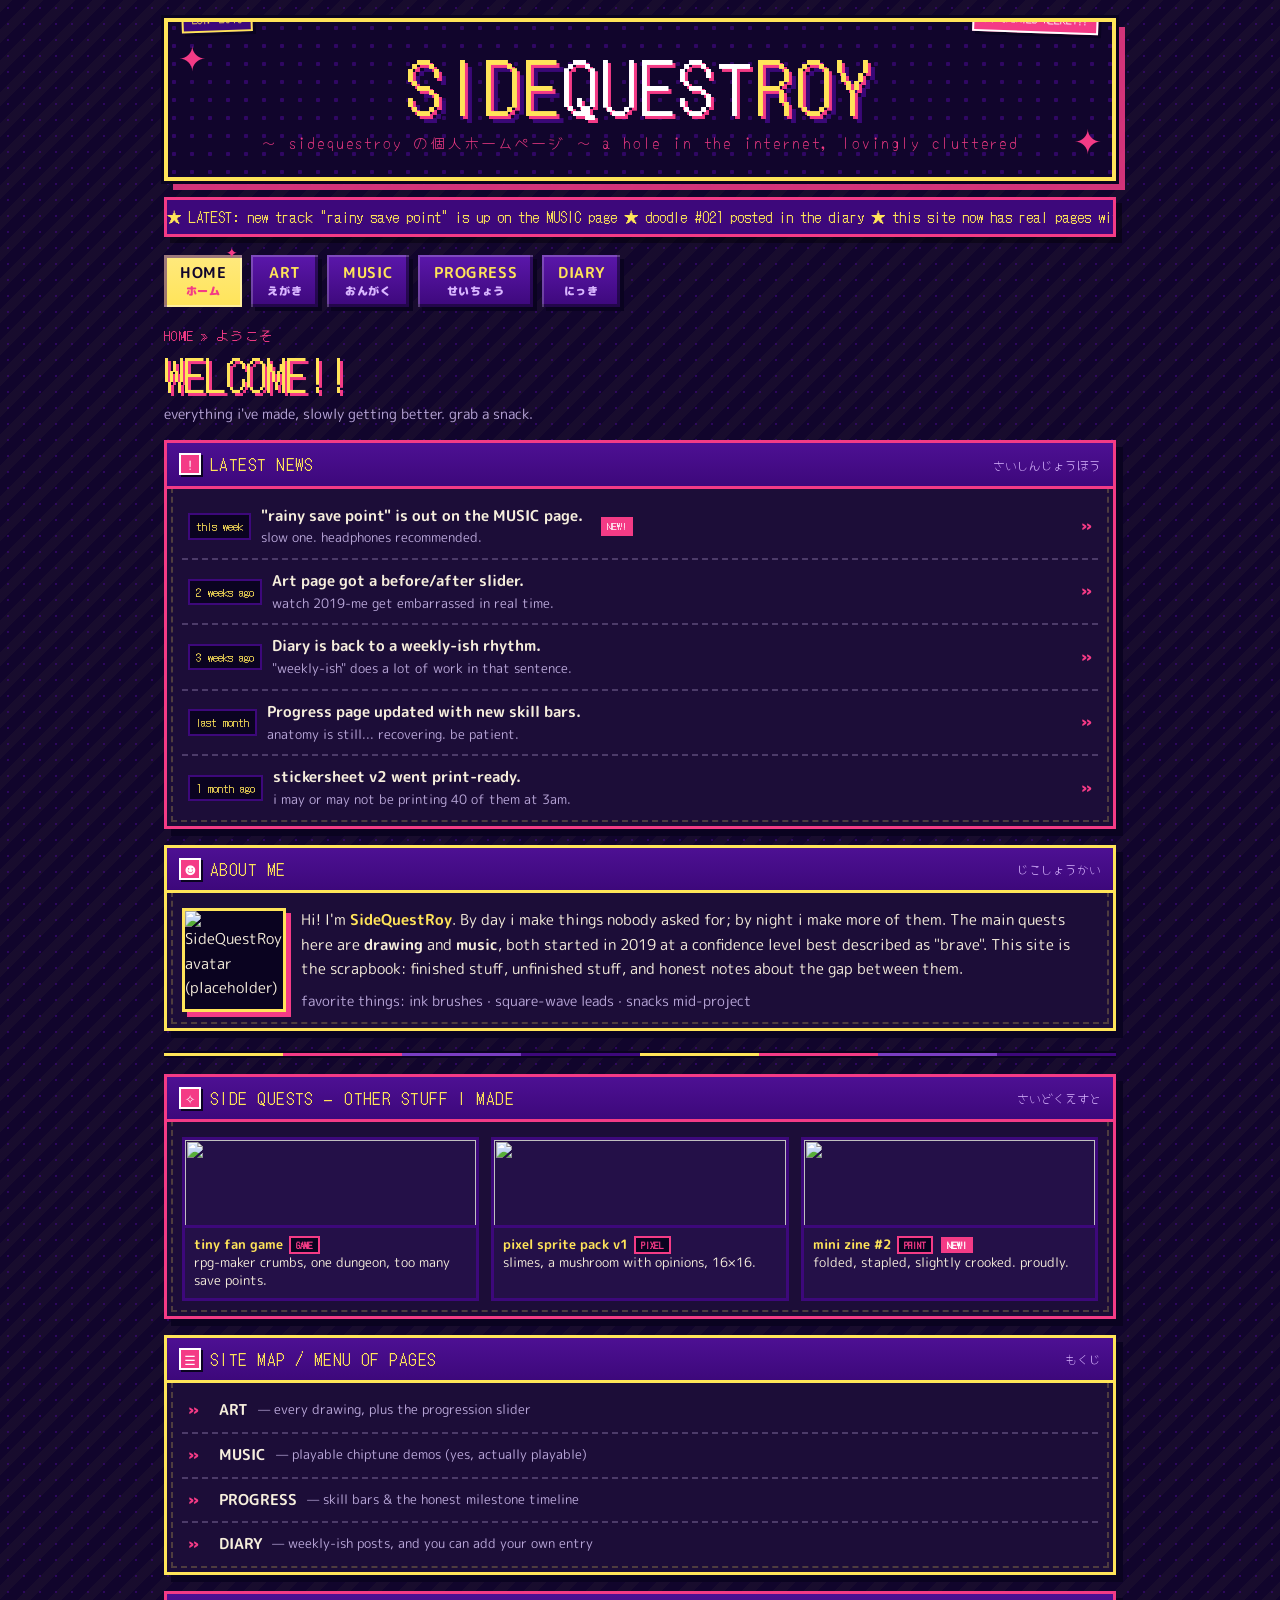
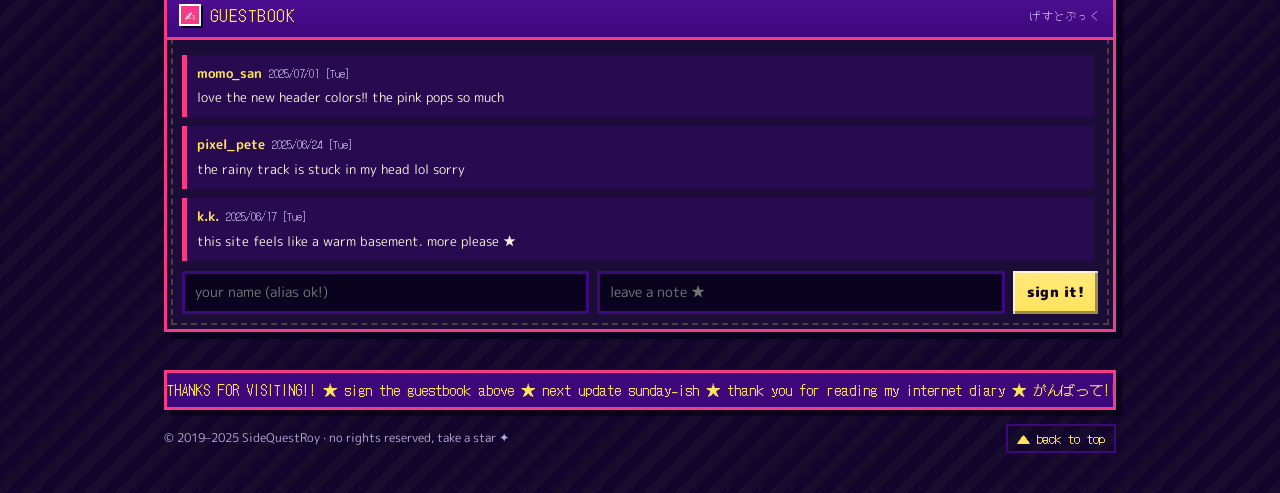
==== index.html @ b418e249 "Add files via upload" ====
<!DOCTYPE html>
<html lang="en">
<head>
<meta charset="UTF-8">
<meta name="viewport" content="width=device-width, initial-scale=1">
<title>★ SideQuestRoy's Homepage ★ 〜 個人ホームページ 〜</title>
<link rel="icon" href='data:image/svg+xml,<svg xmlns="http://www.w3.org/2000/svg" viewBox="0 0 100 100"><text y=".9em" font-size="90">⭐</text></svg>'>
<link rel="preconnect" href="https://fonts.googleapis.com">
<link rel="preconnect" href="https://fonts.gstatic.com" crossorigin>
<link href="https://fonts.googleapis.com/css2?family=DotGothic16&family=M+PLUS+Rounded+1c:wght@400;500;700;800;900&family=Yomogi&display=swap" rel="stylesheet">
<link rel="stylesheet" href="style.css">
</head>
<body>

<div class="site">

  <header class="banner">
    <span class="corner c-tl spin">✦</span>
    <span class="corner c-br spin" style="animation-direction:reverse">✦</span>
    <div class="updated-chip"><span class="blink">★</span> UPDATED WEEKLY!!</div>
    <div class="est">EST. 2019</div>
    <h1 class="logo">SIDE<span class="q">QUEST</span>ROY</h1>
    <p class="tagline">〜 sidequestroy の個人ホームページ 〜 a hole in the internet, lovingly cluttered</p>
  </header>

  <div class="newsbar"><div class="marquee"><div class="mq-inner">
    <span>★ LATEST: new track "rainy save point" is up on the MUSIC page ★ doodle #021 posted in the diary ★ this site now has real pages with real links, like it's supposed to ★ drawings keep getting less scary ★ no cookies here, just crumbs ★</span>
    <span aria-hidden="true">★ LATEST: new track "rainy save point" is up on the MUSIC page ★ doodle #021 posted in the diary ★ this site now has real pages with real links, like it's supposed to ★ drawings keep getting less scary ★ no cookies here, just crumbs ★</span>
  </div></div></div>

  <nav class="tabbar" aria-label="site pages">
    <a class="tab on" aria-current="page" href="index.html"><b>HOME</b><i>ホーム</i></a>
    <a class="tab" href="art.html"><b>ART</b><i>えがき</i></a>
    <a class="tab" href="music.html"><b>MUSIC</b><i>おんがく</i></a>
    <a class="tab" href="progress.html"><b>PROGRESS</b><i>せいちょう</i></a>
    <a class="tab" href="diary.html"><b>DIARY</b><i>にっき</i></a>
  </nav>

  <main class="main">
    <p class="crumb">HOME » ようこそ</p>
    <h1 class="ptitle">WELCOME!!</h1>
    <p class="psub">everything i've made, slowly getting better. grab a snack.</p>

    <div class="stack" style="margin-top:14px">

      <section class="panel pa-pink">
        <div class="phead"><span class="ico">!</span><h2>LATEST NEWS</h2><span class="jp">さいしんじょうほう</span></div>
        <div class="pbody" style="padding-top:6px;padding-bottom:6px">
          <a class="news-item" href="music.html"><span class="n-date">this week</span><div><b>"rainy save point" is out on the MUSIC page.</b> <small>slow one. headphones recommended.</small></div><span class="new-badge blink">NEW!</span><span class="arrow-go">»</span></a>
          <a class="news-item" href="art.html"><span class="n-date">2 weeks ago</span><div><b>Art page got a before/after slider.</b> <small>watch 2019-me get embarrassed in real time.</small></div><span class="arrow-go">»</span></a>
          <a class="news-item" href="diary.html"><span class="n-date">3 weeks ago</span><div><b>Diary is back to a weekly-ish rhythm.</b> <small>"weekly-ish" does a lot of work in that sentence.</small></div><span class="arrow-go">»</span></a>
          <a class="news-item" href="progress.html"><span class="n-date">last month</span><div><b>Progress page updated with new skill bars.</b> <small>anatomy is still... recovering. be patient.</small></div><span class="arrow-go">»</span></a>
          <a class="news-item" href="art.html"><span class="n-date">1 month ago</span><div><b>stickersheet v2 went print-ready.</b> <small>i may or may not be printing 40 of them at 3am.</small></div><span class="arrow-go">»</span></a>
        </div>
      </section>

      <section class="panel pa-yellow">
        <div class="phead"><span class="ico">☻</span><h2>ABOUT ME</h2><span class="jp">じこしょうかい</span></div>
        <div class="pbody about-flex">
          <img class="avatar" src="https://picsum.photos/seed/sidequestroy-avatar/200/200" alt="SideQuestRoy avatar (placeholder)">
          <div class="about-txt">
            <p>Hi! I'm <b style="color:var(--yellow)">SideQuestRoy</b>. By day i make things nobody asked for; by night i make more of them. The main quests here are <b>drawing</b> and <b>music</b>, both started in 2019 at a confidence level best described as "brave". This site is the scrapbook: finished stuff, unfinished stuff, and honest notes about the gap between them.</p>
            <p style="margin-top:8px;color:var(--dim);font-size:.85rem">favorite things: ink brushes · square-wave leads · snacks mid-project</p>
          </div>
        </div>
      </section>

      <div class="rainbow"><i></i><i></i><i></i><i></i><i></i><i></i><i></i><i></i></div>

      <section class="panel pa-pink">
        <div class="phead"><span class="ico">✧</span><h2>SIDE QUESTS — OTHER STUFF I MADE</h2><span class="jp">さいどくえすと</span></div>
        <div class="pbody mini-grid">
          <a class="mcard" href="art.html"><img src="https://picsum.photos/seed/roy-fangame/300/180" alt=""><div class="mc-t"><b>tiny fan game<span class="tagchip">GAME</span></b>rpg-maker crumbs, one dungeon, too many save points.</div></a>
          <a class="mcard" href="art.html"><img src="https://picsum.photos/seed/roy-spritesheet/300/180" alt=""><div class="mc-t"><b>pixel sprite pack v1<span class="tagchip">PIXEL</span></b>slimes, a mushroom with opinions, 16×16.</div></a>
          <a class="mcard" href="art.html"><img src="https://picsum.photos/seed/roy-printshop-zine/300/180" alt=""><div class="mc-t"><b>mini zine #2<span class="tagchip">PRINT</span><span class="new-badge blink">NEW!</span></b>folded, stapled, slightly crooked. proudly.</div></a>
        </div>
      </section>

      <section class="panel pa-yellow">
        <div class="phead"><span class="ico">☰</span><h2>SITE MAP / MENU OF PAGES</h2><span class="jp">もくじ</span></div>
        <div class="pbody" style="padding-top:6px;padding-bottom:6px">
          <a class="news-item" href="art.html"><span class="arrow-go" style="margin:0 10px 0 0">»</span><b>ART</b><small> — every drawing, plus the progression slider</small></a>
          <a class="news-item" href="music.html"><span class="arrow-go" style="margin:0 10px 0 0">»</span><b>MUSIC</b><small> — playable chiptune demos (yes, actually playable)</small></a>
          <a class="news-item" href="progress.html"><span class="arrow-go" style="margin:0 10px 0 0">»</span><b>PROGRESS</b><small> — skill bars &amp; the honest milestone timeline</small></a>
          <a class="news-item" href="diary.html"><span class="arrow-go" style="margin:0 10px 0 0">»</span><b>DIARY</b><small> — weekly-ish posts, and you can add your own entry</small></a>
        </div>
      </section>

      <section class="panel pa-pink">
        <div class="phead"><span class="ico">✍</span><h2>GUESTBOOK</h2><span class="jp">げすとぶっく</span></div>
        <div class="pbody">
          <div class="gb-list" id="gbList">
            <div class="gb-entry"><b>momo_san</b><span class="d">2025/07/01 [Tue]</span><p>love the new header colors!! the pink pops so much</p></div>
            <div class="gb-entry"><b>pixel_pete</b><span class="d">2025/06/24 [Tue]</span><p>the rainy track is stuck in my head lol sorry</p></div>
            <div class="gb-entry"><b>k.k.</b><span class="d">2025/06/17 [Tue]</span><p>this site feels like a warm basement. more please ★</p></div>
          </div>
          <form id="gbForm" class="gform-row gform">
            <input name="name" placeholder="your name (alias ok!)" maxlength="24" required aria-label="guestbook name">
            <input name="msg" placeholder="leave a note ★" maxlength="120" required aria-label="guestbook message">
            <button type="submit" class="btn">sign it!</button>
          </form>
        </div>
      </section>

    </div>
  </main>

  <footer class="footer">
    <div class="newsbar"><div class="marquee"><div class="mq-inner">
      <span>THANKS FOR VISITING!! ★ sign the guestbook above ★ next update sunday-ish ★ thank you for reading my internet diary ★ がんばって!!</span>
      <span aria-hidden="true">THANKS FOR VISITING!! ★ sign the guestbook above ★ next update sunday-ish ★ thank you for reading my internet diary ★ がんばって!!</span>
    </div></div></div>
    <div class="foot-row">
      <span>© 2019–<span id="yr">2025</span> SideQuestRoy · no rights reserved, take a star ✦</span>
      <button class="top-btn" id="topBtn">▲ back to top</button>
    </div>
  </footer>

</div><!-- /site -->

<div class="toast" id="toast" role="status"></div>
<script src="script.js" defer></script>
</body>
</html>
---- style.css ----
/* ============ BASE ============ */
:root{
  --yellow:#FFE459;
  --pink:#F43B86;
  --purple:#3D087B;
  --ink:#11052C;
  --deep:#0A0320;
  --panel:#1c0d38;
  --panel-2:#241048;
  --text:#F6EEDC;
  --dim:#b9a7d9;
}
*{box-sizing:border-box;margin:0;padding:0}
html{-webkit-text-size-adjust:100%}
body{
  font-family:'M PLUS Rounded 1c',system-ui,sans-serif;
  font-size:15px;line-height:1.65;color:var(--text);
  background-color:var(--ink);
  background-image:
    radial-gradient(rgba(61,8,123,.6) 1.1px, transparent 1.4px),
    repeating-linear-gradient(-45deg, rgba(255,228,89,.032) 0 10px, transparent 10px 22px);
  background-size:16px 16px, auto;
}
::selection{background:var(--pink);color:#fff}
a{color:var(--yellow)}
img{display:block;max-width:100%}
button{font-family:inherit;cursor:pointer}
::-webkit-scrollbar{width:14px;height:14px}
::-webkit-scrollbar-track{background:var(--deep);border-left:2px solid var(--purple)}
::-webkit-scrollbar-thumb{background:var(--yellow);border:3px solid var(--ink)}

/* ============ RETRO UTILITIES ============ */
@keyframes blink{0%,49.9%{opacity:1}50%,100%{opacity:.06}}
.blink{animation:blink 1.05s linear infinite;display:inline-block}
@keyframes spin{to{transform:rotate(360deg)}}
.spin{display:inline-block;animation:spin 9s linear infinite}
@keyframes bob{0%,100%{transform:translateY(0)}50%{transform:translateY(-4px)}}
@keyframes shake{0%,100%{transform:translateX(0)}20%{transform:translateX(-5px)}40%{transform:translateX(5px)}60%{transform:translateX(-4px)}80%{transform:translateX(3px)}}
.shake{animation:shake .3s linear}

/* beveled button — old windows energy */
.btn{
  display:inline-block;border:none;font-weight:900;color:var(--ink);
  background:linear-gradient(180deg,#ffe97e,var(--yellow));
  padding:7px 14px;font-size:.9rem;letter-spacing:.03em;
  box-shadow:inset 2px 2px 0 rgba(255,255,255,.65), inset -3px -3px 0 rgba(17,5,44,.4);
  transition:transform .12s, box-shadow .12s;
}
.btn:hover{transform:translate(-1px,-1px);box-shadow:inset 2px 2px 0 rgba(255,255,255,.65), inset -3px -3px 0 rgba(17,5,44,.4), 4px 4px 0 var(--deep)}
.btn:active{transform:translate(2px,2px);box-shadow:inset 3px 3px 0 rgba(61,8,123,.55), inset -2px -2px 0 rgba(255,255,255,.3)}
.btn-pink{background:linear-gradient(180deg,#ff74ab,var(--pink));color:#fff;box-shadow:inset 2px 2px 0 rgba(255,255,255,.4), inset -3px -3px 0 rgba(61,8,123,.7)}
.btn-pink:hover{box-shadow:inset 2px 2px 0 rgba(255,255,255,.4), inset -3px -3px 0 rgba(61,8,123,.7), 4px 4px 0 var(--deep)}
.btn-mini{background:linear-gradient(180deg,#ffe97e,var(--yellow));color:var(--ink);border:none;font-weight:900;width:30px;height:26px;box-shadow:inset 2px 2px 0 rgba(255,255,255,.6), inset -2px -2px 0 rgba(17,5,44,.4);transition:transform .1s}
.btn-mini:hover{transform:scale(1.1)}

/* rainbow divider in palette */
.rainbow{height:7px;display:flex;border-top:2px solid var(--deep);border-bottom:2px solid var(--deep);margin:4px 0 16px}
.rainbow i{flex:1}
.rainbow i:nth-child(4n+1){background:var(--yellow)}
.rainbow i:nth-child(4n+2){background:var(--pink)}
.rainbow i:nth-child(4n+3){background:#7a3ec2}
.rainbow i:nth-child(4n+4){background:var(--purple)}

/* ============ FRAME ============ */
.site{max-width:980px;margin:0 auto;padding:18px 14px 40px}
.main{margin-top:18px;position:relative}

/* ============ BANNER ============ */
.banner{
  position:relative;background:var(--ink);
  border:4px solid var(--yellow);
  box-shadow:0 0 0 3px var(--deep), 9px 9px 0 rgba(244,59,134,.85);
  background-image:radial-gradient(circle at 6px 6px, rgba(61,8,123,.7) 2px, transparent 2.5px);
  background-size:18px 18px;
  padding:26px 20px 22px;text-align:center;overflow:hidden;
}
.banner .corner{position:absolute;font-size:34px;color:var(--pink)}
.banner .c-tl{top:8px;left:10px}.banner .c-br{bottom:8px;right:10px}
.logo{
  font-family:'DotGothic16',monospace;font-weight:400;
  font-size:clamp(2.3rem,7vw,4.3rem);letter-spacing:.06em;line-height:1.05;
  color:var(--yellow);text-shadow:3px 3px 0 var(--pink), 7px 7px 0 rgba(61,8,123,.95);
}
.logo .q{color:#fff;text-shadow:3px 3px 0 var(--pink)}
.tagline{font-family:'Yomogi',cursive;color:var(--pink);margin-top:10px;font-size:.95rem;letter-spacing:.12em}
.updated-chip{
  position:absolute;top:-2px;right:14px;background:var(--pink);color:#fff;
  font-family:'DotGothic16',monospace;font-size:.72rem;padding:3px 9px;border:2px solid #fff;
  box-shadow:3px 3px 0 var(--deep);transform:rotate(2deg) translateY(-55%);z-index:2;
}
.est{position:absolute;top:-2px;left:14px;background:var(--purple);color:var(--yellow);font-family:'DotGothic16',monospace;font-size:.7rem;padding:3px 8px;border:2px solid var(--yellow);box-shadow:3px 3px 0 var(--deep);transform:rotate(-2deg) translateY(-55%);z-index:2}

/* marquee */
.newsbar{background:var(--purple);border:3px solid var(--pink);box-shadow:6px 6px 0 rgba(0,0,0,.4);overflow:hidden;margin-top:16px}
.marquee{overflow:hidden;white-space:nowrap}
.mq-inner{display:inline-flex;width:max-content;animation:mq 28s linear infinite;padding:5px 0}
@keyframes mq{to{transform:translateX(-50%)}}
.mq-inner span{font-family:'DotGothic16',monospace;color:var(--yellow);font-size:.9rem;padding-right:4.5rem;white-space:nowrap}

/* ============ NAV (real links) ============ */
.tabbar{display:flex;flex-wrap:wrap;gap:9px;margin-top:18px}
.tab{
  position:relative;display:flex;flex-direction:column;align-items:center;line-height:1.25;text-decoration:none;
  background:linear-gradient(180deg,#5b17ab,var(--purple));color:var(--yellow);
  padding:8px 16px 9px;font-weight:900;font-size:.95rem;letter-spacing:.04em;
  box-shadow:inset 2px 2px 0 rgba(255,255,255,.22), inset -3px -3px 0 rgba(17,5,44,.6), 4px 4px 0 var(--deep);
  transition:transform .12s;
}
.tab i{font-style:normal;font-size:.68rem;color:#d9b6ff;margin-top:2px}
.tab:hover{transform:translate(-1px,-1px)}
.tab.on{background:linear-gradient(180deg,#ffe97e,var(--yellow));color:var(--ink);box-shadow:inset 3px 3px 0 rgba(61,8,123,.5), inset -2px -2px 0 rgba(255,255,255,.4)}
.tab.on i{color:var(--pink)}
.tab.on::after{content:"✦";position:absolute;top:-11px;right:4px;color:var(--pink);font-size:.9rem}

/* ============ PANELS ============ */
.panel{background:var(--panel);border:3px solid var(--acc,var(--yellow));box-shadow:7px 7px 0 var(--deep);position:relative;margin-bottom:16px}
.panel::before{content:"";position:absolute;inset:4px;border:2px dashed rgba(255,228,89,.22);pointer-events:none;z-index:1}
.pa-pink{--acc:var(--pink)} .pa-yellow{--acc:var(--yellow)} .pa-purple{--acc:#7a3ec2}
.phead{display:flex;align-items:center;gap:9px;padding:8px 12px;background:linear-gradient(180deg,#4d1093,var(--purple));border-bottom:3px solid var(--acc,var(--yellow));position:relative;z-index:2}
.phead .ico{width:22px;height:22px;display:grid;place-items:center;background:var(--pink);color:#fff;font-size:.8rem;border:2px solid #fff;box-shadow:2px 2px 0 var(--deep)}
.phead h2,.phead span.t{font-family:'DotGothic16',monospace;font-weight:400;color:var(--yellow);letter-spacing:.09em;font-size:1rem}
.phead .jp{margin-left:auto;font-size:.75rem;color:#d9b6ff;font-family:'Yomogi',cursive}
.pbody{padding:15px;position:relative;z-index:2}
.stack{display:flex;flex-direction:column}

/* page titles */
.crumb{font-family:'DotGothic16',monospace;color:var(--pink);font-size:.8rem;margin-bottom:6px;letter-spacing:.1em}
.ptitle{font-family:'DotGothic16',monospace;font-weight:400;font-size:clamp(1.7rem,4.5vw,2.6rem);color:var(--yellow);text-shadow:3px 3px 0 var(--pink);line-height:1.1}
.psub{color:var(--dim);margin-top:5px;font-size:.9rem}

/* ============ HOME ============ */
.news-item{display:flex;align-items:center;gap:10px;padding:9px 6px;border-bottom:2px dashed rgba(185,167,217,.3);text-decoration:none;color:inherit;transition:background .15s,transform .15s}
.news-item:last-child{border-bottom:none}
.news-item:hover{background:rgba(61,8,123,.4);transform:translateX(5px)}
.n-date{font-family:'DotGothic16',monospace;font-size:.7rem;background:var(--deep);color:var(--yellow);border:2px solid var(--purple);padding:2px 6px;flex:none}
.news-item b{color:var(--text)} .news-item small{color:var(--dim);display:block}
.arrow-go{margin-left:auto;color:var(--pink);font-weight:900}
.new-badge{background:var(--pink);color:#fff;font-family:'DotGothic16',monospace;font-size:.62rem;padding:1px 6px;margin-left:8px;flex:none}

.about-flex{display:flex;gap:15px;align-items:flex-start;flex-wrap:wrap}
.avatar{width:104px;height:104px;border:3px solid var(--yellow);box-shadow:5px 5px 0 var(--pink);object-fit:cover;background:var(--deep)}
.about-txt{flex:1;min-width:220px}

.mini-grid{display:grid;grid-template-columns:repeat(3,1fr);gap:12px}
.mcard{border:3px solid var(--purple);background:var(--panel-2);transition:transform .2s,box-shadow .2s;text-decoration:none;color:inherit;display:block}
.mcard:hover{transform:translateY(-4px) rotate(-.5deg);box-shadow:6px 6px 0 rgba(244,59,134,.7)}
.mcard img{width:100%;height:88px;object-fit:cover;border-bottom:3px solid var(--purple)}
.mcard .mc-t{padding:8px 9px;font-size:.8rem;line-height:1.4}
.mcard b{color:var(--yellow);display:block}
.tagchip{font-family:'DotGothic16',monospace;font-size:.58rem;background:var(--deep);border:2px solid var(--pink);color:var(--pink);padding:0 5px;margin-left:6px;vertical-align:middle}

.gb-list{max-height:230px;overflow:auto;display:flex;flex-direction:column;gap:9px;padding-right:4px}
.gb-entry{border-left:5px solid var(--pink);background:rgba(61,8,123,.35);padding:8px 10px;font-size:.83rem}
.gb-entry b{color:var(--yellow)} .gb-entry span.d{font-family:'DotGothic16',monospace;color:var(--dim);font-size:.68rem;margin-left:7px}
.gb-entry p{margin-top:3px}
.gform input,.dform-row input,.dform-row textarea{background:var(--deep);border:3px solid var(--purple);color:var(--text);padding:8px 10px;font-family:inherit;font-size:.9rem;width:100%}
.gform input:focus,.dform-row input:focus,.dform-row textarea:focus{outline:none;border-color:var(--pink);box-shadow:0 0 0 2px rgba(244,59,134,.35)}
.gform-row{display:flex;gap:8px;margin-top:10px;flex-wrap:wrap}
.gform-row input{flex:1;min-width:110px}

/* ============ ART PAGE ============ */
.cmp{position:relative;height:340px;overflow:hidden;border:3px solid var(--pink);user-select:none;cursor:ew-resize;--split:55%}
.cmp img{position:absolute;inset:0;width:100%;height:100%;object-fit:cover}
.cmp .img-new{clip-path:inset(0 0 0 var(--split))}
.cmp .handle{
  position:absolute;top:0;bottom:0;left:var(--split);width:6px;background:var(--yellow);
  transform:translateX(-50%);border:none;z-index:3;box-shadow:0 0 0 2px var(--deep);
}
.cmp .handle::after{content:"◀ ▶";position:absolute;top:50%;left:50%;transform:translate(-50%,-50%);background:var(--yellow);color:var(--ink);font-size:.7rem;font-weight:900;padding:8px 4px;border:2px solid var(--deep);white-space:nowrap}
.cmp .lbl{position:absolute;top:10px;font-family:'DotGothic16',monospace;font-size:.75rem;background:var(--ink);padding:3px 9px;z-index:4;border:2px solid var(--yellow)}
.cmp .l-old{left:10px;color:var(--pink);border-color:var(--pink)} .cmp .l-new{right:10px}
.cmp-cap{text-align:center;margin-top:10px;font-size:.8rem;color:var(--dim)}

.gal-grid{display:grid;grid-template-columns:repeat(auto-fill,minmax(165px,1fr));gap:20px 14px;padding:8px}
.gcard{--r:-3deg;background:var(--panel-2);border:3px solid var(--yellow);box-shadow:5px 5px 0 var(--deep);transform:rotate(var(--r));transition:transform .28s cubic-bezier(.2,.9,.3,1.4), box-shadow .28s;cursor:pointer;padding:6px}
.gcard:nth-child(even){--r:2.6deg;border-color:var(--pink)}
.gcard:hover{transform:rotate(0) translateY(-7px);box-shadow:8px 9px 0 rgba(244,59,134,.8);z-index:2}
.gcard img{width:100%;height:120px;object-fit:cover;border-bottom:3px solid var(--purple)}
.gc-t{padding:7px 4px 3px;font-size:.78rem;line-height:1.4}
.gc-t b{color:var(--yellow);display:block} .gc-t span{font-family:'DotGothic16',monospace;font-size:.58rem;color:var(--dim)}
.tools-list{list-style:none;display:flex;flex-wrap:wrap;gap:8px}
.tools-list li{background:var(--deep);border:2px solid var(--pink);padding:4px 10px;font-size:.78rem;color:#ffd9ea}
.tools-list li::before{content:"✦ ";color:var(--yellow)}

/* ============ MUSIC PAGE ============ */
.player-panel .pbody{background:linear-gradient(180deg,var(--panel), #150a2d)}
.np-row{display:flex;align-items:center;gap:12px;flex-wrap:wrap}
#npTitle{font-family:'DotGothic16',monospace;color:var(--yellow);font-size:1.05rem;min-height:1.4em}
#npTime{font-family:'DotGothic16',monospace;font-size:.72rem;color:var(--pink);margin-left:auto}
.prog-outer{height:16px;background:var(--deep);border:3px solid var(--purple);margin-top:12px;overflow:hidden}
#progFill{height:100%;width:0%;background:repeating-linear-gradient(90deg,var(--yellow) 0 8px, #e6c73d 8px 16px)}
.eq{display:flex;gap:4px;height:26px;align-items:flex-end;margin-top:10px;justify-content:center}
.eq span{width:8px;background:var(--yellow);height:30%;transition:height .1s}
.eq.on span{animation:eqb .55s ease-in-out infinite alternate}
@keyframes eqb{from{height:18%}to{height:100%}}
.eq.on span:nth-child(2){background:var(--pink);animation-delay:.1s}
.eq.on span:nth-child(3){animation-delay:.24s}
.eq.on span:nth-child(4){background:var(--pink);animation-delay:.08s}
.eq.on span:nth-child(5){animation-delay:.3s}

.trow{display:flex;align-items:center;gap:12px;padding:11px 8px;border-bottom:2px dashed rgba(185,167,217,.28);cursor:pointer;transition:background .15s, transform .15s}
.trow:last-child{border-bottom:none}
.trow:hover{background:rgba(61,8,123,.4);transform:translateX(4px)}
.trow.on{background:rgba(244,59,134,.18);border-left:5px solid var(--pink)}
.trow .tt{flex:1;min-width:0}
.trow .tt b{color:var(--yellow);font-size:.92rem;display:block;line-height:1.3}
.trow.on .tt b::before{content:"▶ ";color:var(--pink);animation:blink 1s linear infinite}
.trow .tt em{font-style:normal;font-size:.74rem;color:var(--dim)}
.ty,.tl{font-family:'DotGothic16',monospace;font-size:.72rem;color:var(--dim);flex:none}

/* ============ PROGRESS PAGE ============ */
.skill-group h3{font-family:'DotGothic16',monospace;color:var(--pink);letter-spacing:.08em;margin-bottom:12px;font-size:1.05rem}
.skill-row{display:flex;align-items:center;gap:12px;margin-bottom:13px}
.skill-row label{width:170px;flex:none;font-size:.83rem}
.bar{flex:1;display:flex;gap:3px;height:16px;background:var(--deep);padding:3px;border:2px solid var(--purple)}
.bar i{flex:1;background:#2a0f52;transition:background .18s, box-shadow .18s}
.bar i.fill{background:var(--yellow);box-shadow:inset 0 -4px rgba(61,8,123,.5)}
.pct{width:46px;text-align:right;font-family:'DotGothic16',monospace;color:var(--yellow);font-size:.8rem;flex:none}

.tl-list{list-style:none;border-left:3px dashed var(--pink);margin-left:9px;padding-left:0}
.tl-item{position:relative;margin:0 0 22px 26px}
.tl-item::before{content:"";position:absolute;left:-35px;top:8px;width:12px;height:12px;background:var(--yellow);border:3px solid var(--ink);outline:2px solid var(--pink)}
.tl-year{font-family:'DotGothic16',monospace;font-size:.7rem;background:var(--purple);color:var(--yellow);border:2px solid var(--yellow);padding:1px 8px;margin-right:9px}
.tl-tag{font-family:'DotGothic16',monospace;font-size:.58rem;color:#fff;background:var(--pink);padding:1px 6px;vertical-align:middle;margin-left:4px}
.wish-list{list-style:none;display:flex;flex-wrap:wrap;gap:9px}
.wish-list li button{background:var(--deep);border:2px solid var(--purple);color:var(--dim);padding:5px 10px;font-size:.8rem;transition:all .15s}
.wish-list li button::before{content:"☆ "}
.wish-list li button.lit{color:#fff;background:rgba(244,59,134,.25);border-color:var(--pink)}
.wish-list li button.lit::before{content:"★ ";color:var(--yellow)}

/* scroll reveal — only when JS is available (guarded by .js on <html>) */
.js .rv{opacity:0;transform:translateY(14px);transition:opacity .5s, transform .5s}
.js .rv.in{opacity:1;transform:none}

/* ============ DIARY PAGE ============ */
.dform-row{display:flex;flex-direction:column;gap:9px}
textarea{resize:vertical;min-height:104px;line-height:1.55}
.fmsg{margin-top:10px;font-size:.82rem;font-weight:700;min-height:1.3em;display:inline-block}
.fmsg.ok{color:var(--yellow)} .fmsg.err{color:var(--pink);animation:shake .3s linear}
.dstats{display:flex;gap:9px;flex-wrap:wrap;margin-bottom:14px}
.dstat{background:var(--deep);border:2px solid var(--purple);padding:5px 11px;font-size:.78rem}
.dstat b{font-family:'DotGothic16',monospace;color:var(--yellow);margin-right:5px}
.entry{background:var(--panel-2);border:3px solid var(--pink);padding:0;margin-bottom:14px;box-shadow:5px 5px 0 var(--deep)}
.entry-head{display:flex;align-items:center;gap:9px;padding:9px 12px;background:linear-gradient(180deg,#4d1093,var(--purple));border-bottom:3px solid var(--pink);flex-wrap:wrap}
.dchip{font-family:'DotGothic16',monospace;font-size:.68rem;background:var(--ink);color:var(--yellow);border:2px solid var(--yellow);padding:1px 7px}
.entry-head b{color:#fff;font-size:.95rem;line-height:1.3}
.entry-body{padding:13px 14px;font-size:.88rem;white-space:pre-wrap;color:var(--text)}

/* ============ LIGHTBOX / TOAST / SPARKS ============ */
.lb-overlay{position:fixed;inset:0;background:rgba(10,3,32,.92);z-index:50;display:none;place-items:center;padding:18px}
.lb-overlay.show{display:grid}
.lb-box{background:var(--panel);border:4px solid var(--yellow);box-shadow:10px 10px 0 var(--pink);max-width:920px;width:100%;padding:12px;position:relative}
.lb-box img{width:100%;height:min(56vh,520px);object-fit:cover;border:3px solid var(--purple)}
.lb-cap{display:flex;align-items:center;gap:12px;padding-top:11px;font-size:.88rem}
.lb-cap b{color:var(--yellow)} .lb-cap span{font-family:'DotGothic16',monospace;color:var(--dim);font-size:.7rem;margin-left:auto}
.lb-btn{position:absolute;top:-20px;right:10px;background:var(--pink);color:#fff;border:3px solid #fff;width:34px;height:34px;font-weight:900;box-shadow:3px 3px 0 var(--deep)}
#lbPrev{left:-20px;top:50%;transform:translateY(-50%);right:auto}
#lbNext{left:10px;top:-20px;right:auto;transform:none}

.toast{position:fixed;left:50%;bottom:26px;transform:translate(-50%,20px);background:var(--yellow);color:var(--ink);font-weight:900;padding:10px 18px;border:3px solid var(--deep);box-shadow:4px 4px 0 var(--pink);opacity:0;pointer-events:none;transition:all .25s;z-index:99;font-size:.86rem}
.toast.show{opacity:1;transform:translate(-50%,0)}

.spark{position:fixed;z-index:98;pointer-events:none;color:var(--c);text-shadow:0 0 7px currentColor;animation:spk .8s ease-out forwards;font-size:var(--fs,13px)}
@keyframes spk{from{transform:translateY(0) rotate(0deg);opacity:1}to{transform:translateY(20px) rotate(95deg);opacity:0}}

/* ============ FOOTER ============ */
.footer{margin-top:22px}
.foot-row{display:flex;justify-content:space-between;align-items:center;gap:10px;margin-top:14px;font-size:.78rem;color:var(--dim);flex-wrap:wrap}
.top-btn{background:none;border:2px solid var(--purple);color:var(--yellow);font-family:'DotGothic16',monospace;padding:3px 9px}
.top-btn:hover{border-color:var(--pink)}

/* ============ RESPONSIVE ============ */
@media (max-width:560px){
  .tab{flex:1;padding:7px 6px}
  .mini-grid{grid-template-columns:1fr}
  .cmp{height:280px}
  .skill-row label{width:110px;font-size:.78rem}
  .trow .ty{display:none}
}

/* ============ REDUCED MOTION ============ */
@media (prefers-reduced-motion: reduce){
  *,*::before,*::after{animation-duration:.001s !important;animation-iteration-count:1 !important;transition-duration:.001s !important}
  .mq-inner,.blink,.spin{animation:none !important}
  .js .rv{opacity:1;transform:none}
}
</style>
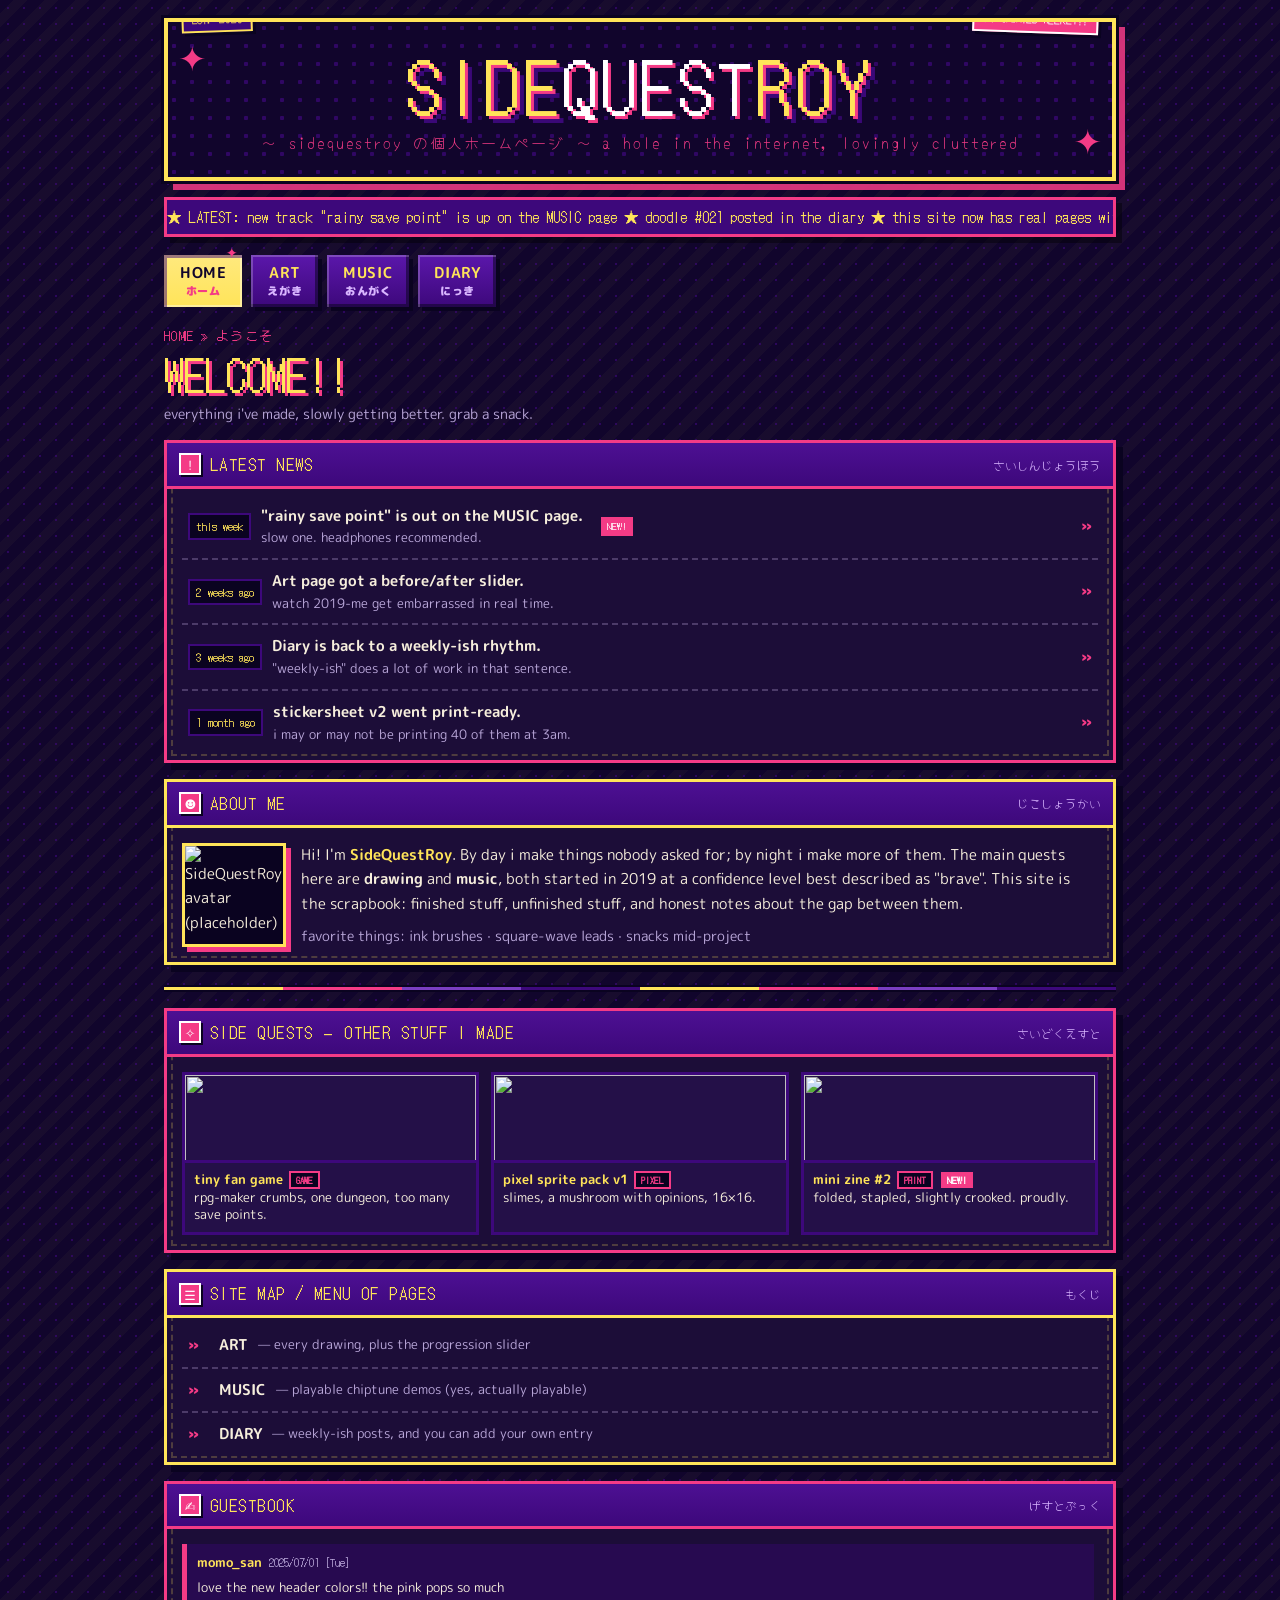
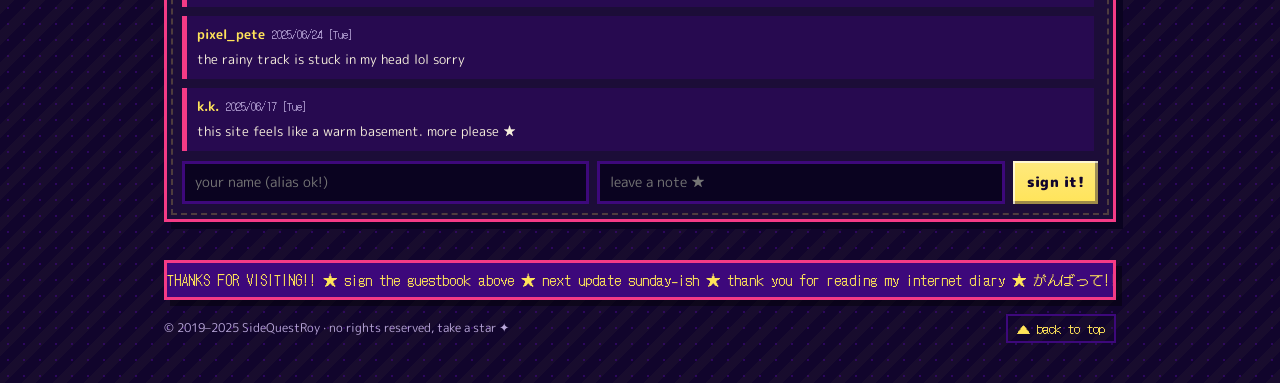
==== commit a2db86f4: "Add files via upload" ====
--- a/index.html
+++ b/index.html
@@ -18,7 +18,7 @@
     <span class="corner c-tl spin">✦</span>
     <span class="corner c-br spin" style="animation-direction:reverse">✦</span>
     <div class="updated-chip"><span class="blink">★</span> UPDATED WEEKLY!!</div>
-    <div class="est">EST. 2019</div>
+    <div class="est">EST. 2026</div>
     <h1 class="logo">SIDE<span class="q">QUEST</span>ROY</h1>
     <p class="tagline">〜 sidequestroy の個人ホームページ 〜 a hole in the internet, lovingly cluttered</p>
   </header>
@@ -32,7 +32,6 @@
     <a class="tab on" aria-current="page" href="index.html"><b>HOME</b><i>ホーム</i></a>
     <a class="tab" href="art.html"><b>ART</b><i>えがき</i></a>
     <a class="tab" href="music.html"><b>MUSIC</b><i>おんがく</i></a>
-    <a class="tab" href="progress.html"><b>PROGRESS</b><i>せいちょう</i></a>
     <a class="tab" href="diary.html"><b>DIARY</b><i>にっき</i></a>
   </nav>
 
@@ -49,7 +48,7 @@
           <a class="news-item" href="music.html"><span class="n-date">this week</span><div><b>"rainy save point" is out on the MUSIC page.</b> <small>slow one. headphones recommended.</small></div><span class="new-badge blink">NEW!</span><span class="arrow-go">»</span></a>
           <a class="news-item" href="art.html"><span class="n-date">2 weeks ago</span><div><b>Art page got a before/after slider.</b> <small>watch 2019-me get embarrassed in real time.</small></div><span class="arrow-go">»</span></a>
           <a class="news-item" href="diary.html"><span class="n-date">3 weeks ago</span><div><b>Diary is back to a weekly-ish rhythm.</b> <small>"weekly-ish" does a lot of work in that sentence.</small></div><span class="arrow-go">»</span></a>
-          <a class="news-item" href="progress.html"><span class="n-date">last month</span><div><b>Progress page updated with new skill bars.</b> <small>anatomy is still... recovering. be patient.</small></div><span class="arrow-go">»</span></a>
+</span></a>
           <a class="news-item" href="art.html"><span class="n-date">1 month ago</span><div><b>stickersheet v2 went print-ready.</b> <small>i may or may not be printing 40 of them at 3am.</small></div><span class="arrow-go">»</span></a>
         </div>
       </section>
@@ -81,7 +80,6 @@
         <div class="pbody" style="padding-top:6px;padding-bottom:6px">
           <a class="news-item" href="art.html"><span class="arrow-go" style="margin:0 10px 0 0">»</span><b>ART</b><small> — every drawing, plus the progression slider</small></a>
           <a class="news-item" href="music.html"><span class="arrow-go" style="margin:0 10px 0 0">»</span><b>MUSIC</b><small> — playable chiptune demos (yes, actually playable)</small></a>
-          <a class="news-item" href="progress.html"><span class="arrow-go" style="margin:0 10px 0 0">»</span><b>PROGRESS</b><small> — skill bars &amp; the honest milestone timeline</small></a>
           <a class="news-item" href="diary.html"><span class="arrow-go" style="margin:0 10px 0 0">»</span><b>DIARY</b><small> — weekly-ish posts, and you can add your own entry</small></a>
         </div>
       </section>
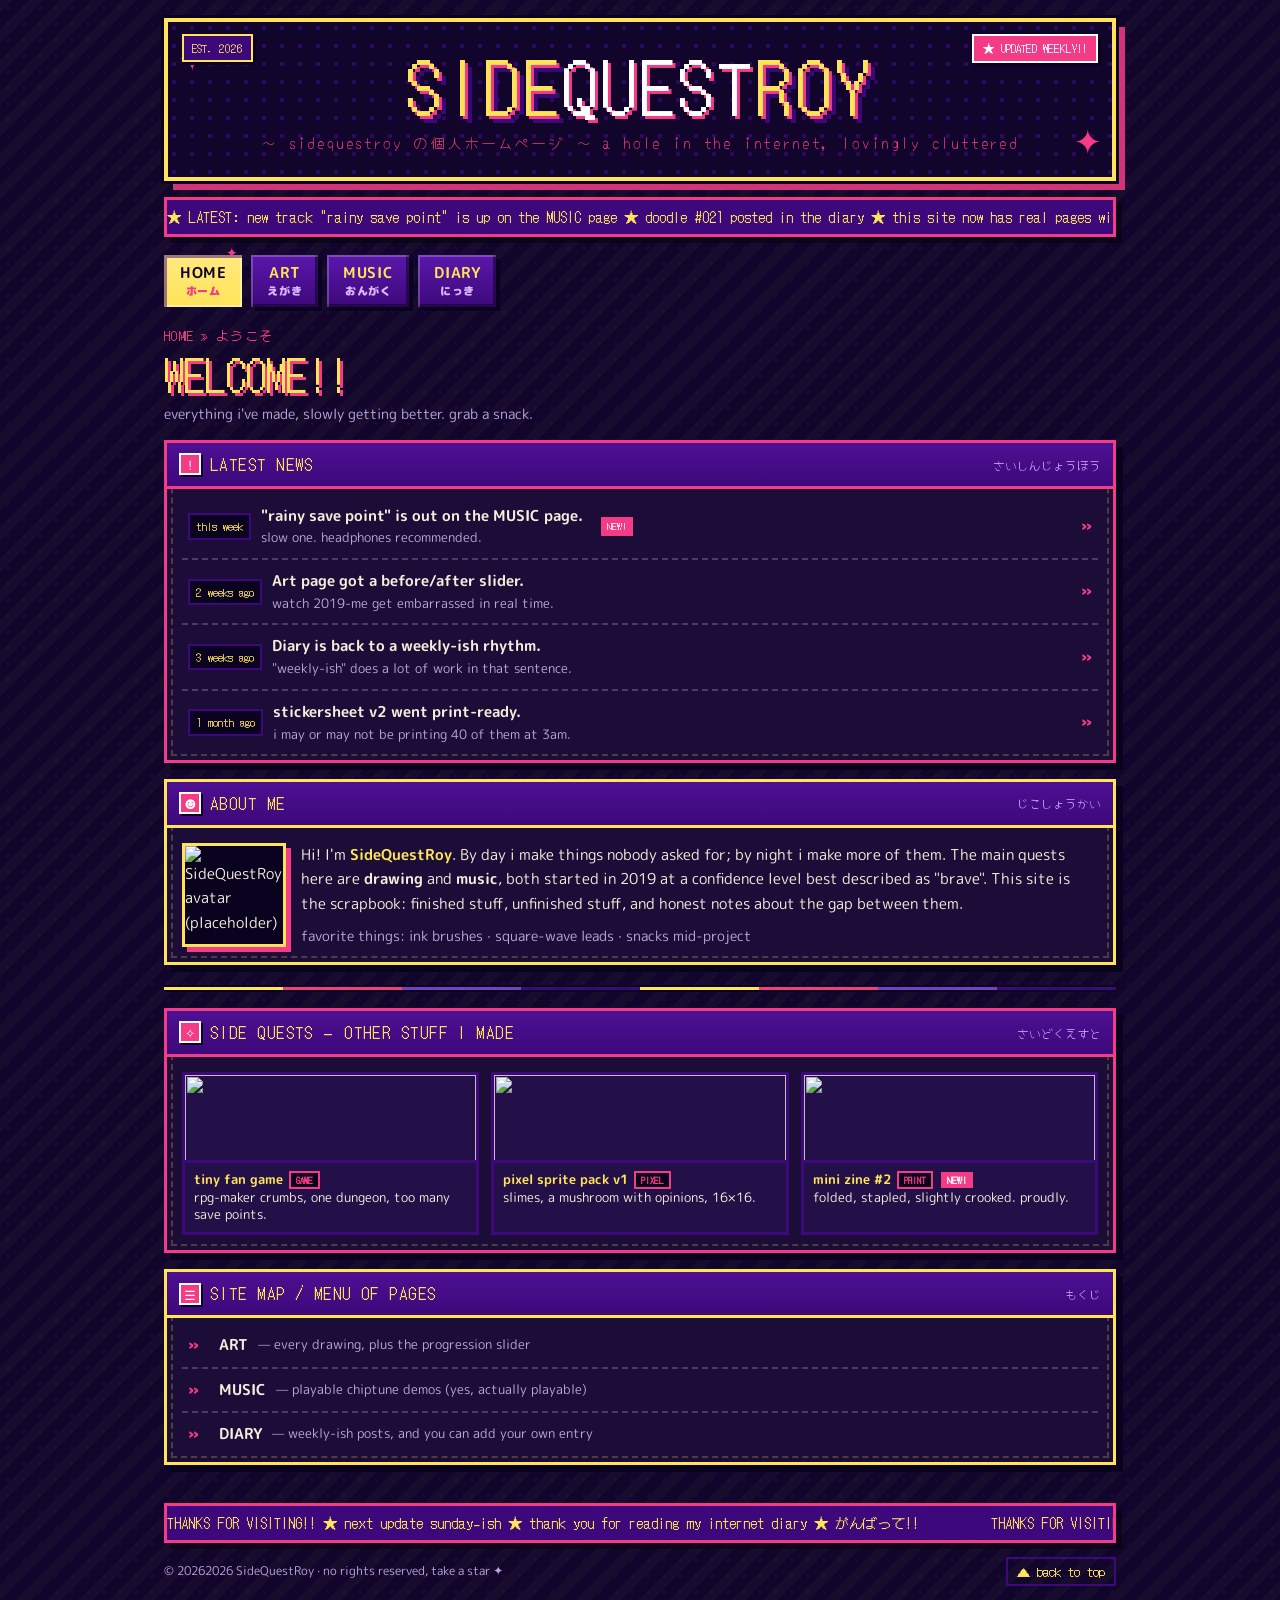
==== commit 9f21f0f1: "Add files via upload" ====
--- a/index.html
+++ b/index.html
@@ -84,32 +84,16 @@
         </div>
       </section>
 
-      <section class="panel pa-pink">
-        <div class="phead"><span class="ico">✍</span><h2>GUESTBOOK</h2><span class="jp">げすとぶっく</span></div>
-        <div class="pbody">
-          <div class="gb-list" id="gbList">
-            <div class="gb-entry"><b>momo_san</b><span class="d">2025/07/01 [Tue]</span><p>love the new header colors!! the pink pops so much</p></div>
-            <div class="gb-entry"><b>pixel_pete</b><span class="d">2025/06/24 [Tue]</span><p>the rainy track is stuck in my head lol sorry</p></div>
-            <div class="gb-entry"><b>k.k.</b><span class="d">2025/06/17 [Tue]</span><p>this site feels like a warm basement. more please ★</p></div>
-          </div>
-          <form id="gbForm" class="gform-row gform">
-            <input name="name" placeholder="your name (alias ok!)" maxlength="24" required aria-label="guestbook name">
-            <input name="msg" placeholder="leave a note ★" maxlength="120" required aria-label="guestbook message">
-            <button type="submit" class="btn">sign it!</button>
-          </form>
-        </div>
-      </section>
-
     </div>
   </main>
 
   <footer class="footer">
     <div class="newsbar"><div class="marquee"><div class="mq-inner">
-      <span>THANKS FOR VISITING!! ★ sign the guestbook above ★ next update sunday-ish ★ thank you for reading my internet diary ★ がんばって!!</span>
-      <span aria-hidden="true">THANKS FOR VISITING!! ★ sign the guestbook above ★ next update sunday-ish ★ thank you for reading my internet diary ★ がんばって!!</span>
+      <span>THANKS FOR VISITING!! ★ next update sunday-ish ★ thank you for reading my internet diary ★ がんばって!!</span>
+      <span aria-hidden="true">THANKS FOR VISITING!! ★ next update sunday-ish ★ thank you for reading my internet diary ★ がんばって!!</span>
     </div></div></div>
     <div class="foot-row">
-      <span>© 2019–<span id="yr">2025</span> SideQuestRoy · no rights reserved, take a star ✦</span>
+      <span>© 2026<span id="yr"></span> SideQuestRoy · no rights reserved, take a star ✦</span>
       <button class="top-btn" id="topBtn">▲ back to top</button>
     </div>
   </footer>
--- a/style.css
+++ b/style.css
@@ -96,6 +96,14 @@
 .mq-inner{display:inline-flex;width:max-content;animation:mq 28s linear infinite;padding:5px 0}
 @keyframes mq{to{transform:translateX(-50%)}}
 .mq-inner span{font-family:'DotGothic16',monospace;color:var(--yellow);font-size:.9rem;padding-right:4.5rem;white-space:nowrap}
+
+/* Keep EST. 2026 and UPDATED WEEKLY fully visible */
+.banner .est,
+.banner .updated-chip {
+  top: 12px !important;
+  transform: none !important;
+}
+
 
 /* ============ NAV (real links) ============ */
 .tabbar{display:flex;flex-wrap:wrap;gap:9px;margin-top:18px}
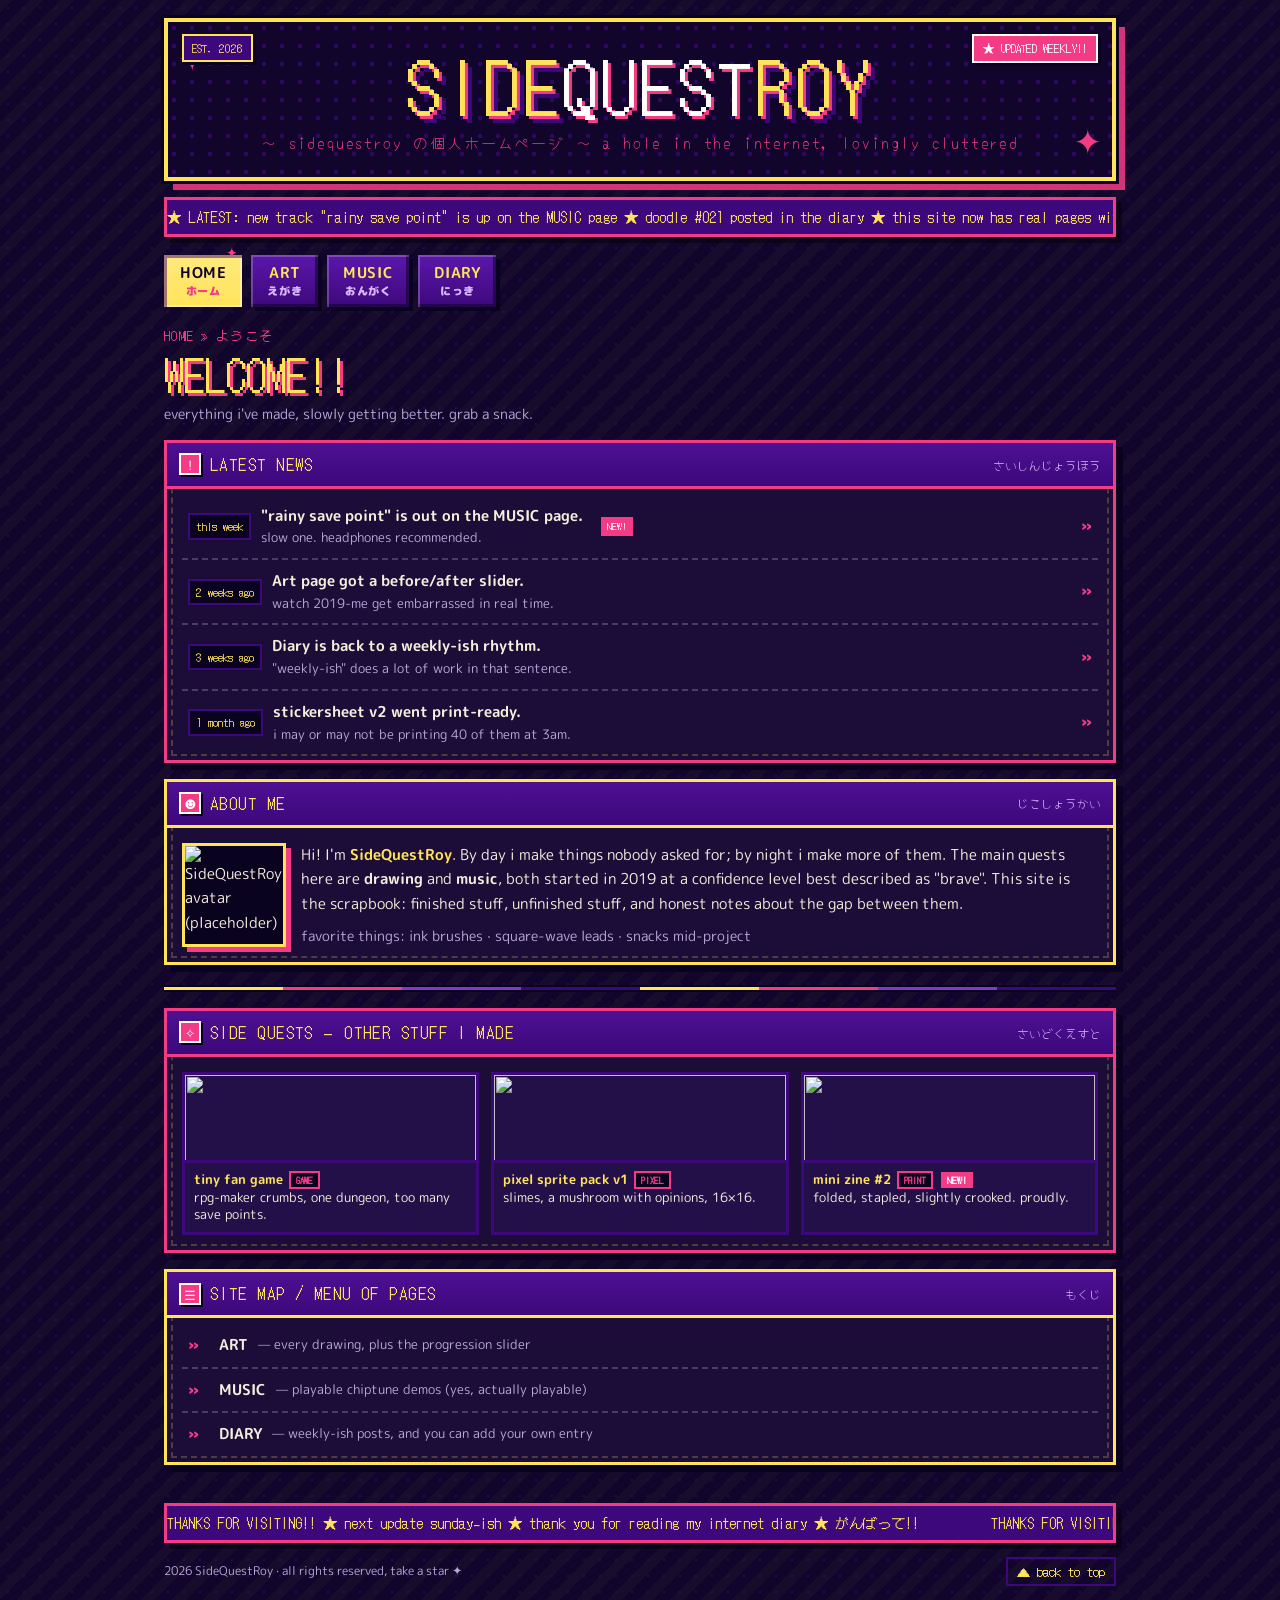
==== commit e0a959c1: "Add files via upload" ====
--- a/index.html
+++ b/index.html
@@ -93,7 +93,7 @@
       <span aria-hidden="true">THANKS FOR VISITING!! ★ next update sunday-ish ★ thank you for reading my internet diary ★ がんばって!!</span>
     </div></div></div>
     <div class="foot-row">
-      <span>© 2026<span id="yr"></span> SideQuestRoy · no rights reserved, take a star ✦</span>
+      <span> <span id="yr"></span> SideQuestRoy · all rights reserved, take a star ✦</span>
       <button class="top-btn" id="topBtn">▲ back to top</button>
     </div>
   </footer>
